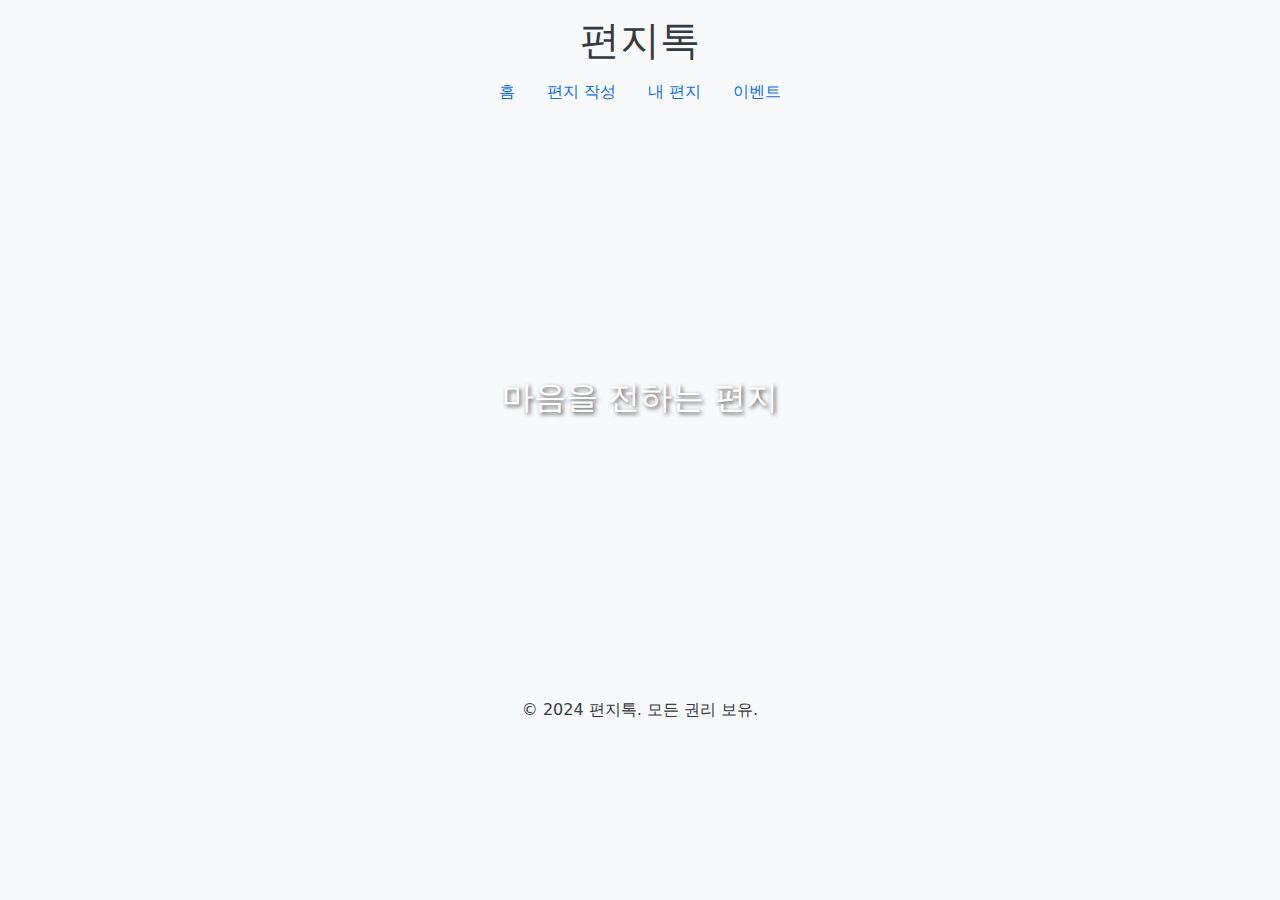
==== src/main/resources/templates/index.html @ f57bc2c8 "Thymeleaf 추가" ====
<!doctype html>
<html lang="ko">
<head>
    <meta charset="UTF-8">
    <meta name="viewport" content="width=device-width, initial-scale=1.0">
    <title>편지톡</title>
    <link rel="stylesheet" href="https://cdn.jsdelivr.net/npm/bootstrap@5.3.3/dist/css/bootstrap.min.css">
    <style>
        body {
            background-color: #f8f9fa;
            color: #343a40;
        }
        .hero {
            background: url('your-background-image.jpg') no-repeat center center;
            background-size: cover;
            height: 50vh;
            display: flex;
            align-items: center;
            justify-content: center;
            color: white;
            text-shadow: 2px 2px 4px rgba(0, 0, 0, 0.7);
        }
    </style>
</head>
<body>

<header class="py-3">
    <div class="container">
        <h1 class="text-center">편지톡</h1>
        <nav class="nav justify-content-center">
            <a class="nav-link active" href="#">홈</a>
            <a class="nav-link" href="letter-form.html">편지 작성</a>
            <a class="nav-link" href="#">내 편지</a>
            <a class="nav-link" href="#">이벤트</a>
        </nav>
    </div>
</header>


<main class="container my-5">
    <div class="hero">
        <h2>마음을 전하는 편지</h2>
    </div>
</main>

<footer class="text-center py-4">
    <p>&copy; 2024 편지톡. 모든 권리 보유.</p>
</footer>

<script src="https://cdn.jsdelivr.net/npm/bootstrap@5.3.3/dist/js/bootstrap.bundle.min.js"></script>
</body>
</html>
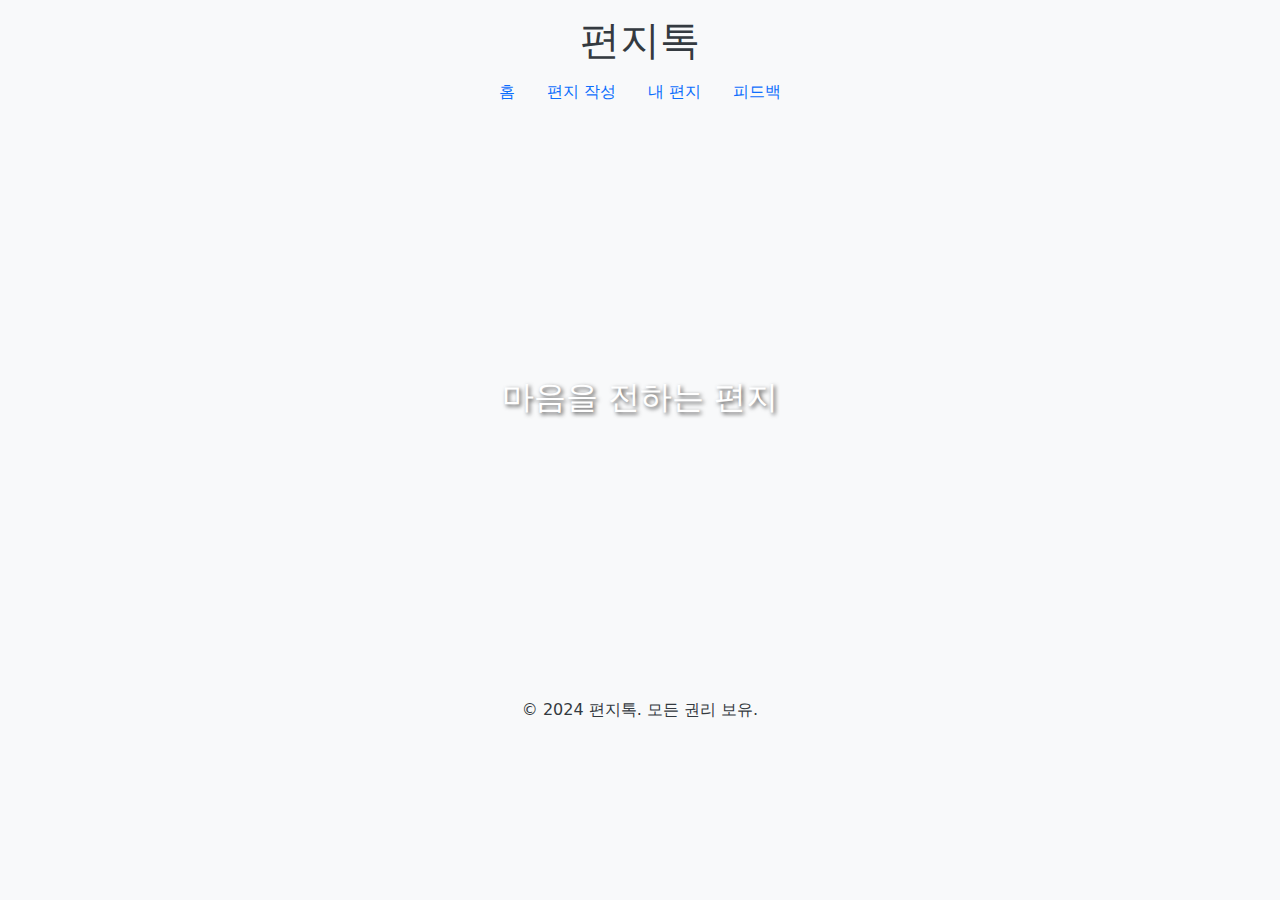
==== commit f0a1dcbd: "Home, Letters" ====
--- a/src/main/resources/templates/index.html
+++ b/src/main/resources/templates/index.html
@@ -1,5 +1,5 @@
 <!doctype html>
-<html lang="ko">
+<html lang="ko" xmlns:th="http://www.thymeleaf.org">
 <head>
     <meta charset="UTF-8">
     <meta name="viewport" content="width=device-width, initial-scale=1.0">
@@ -29,9 +29,9 @@
         <h1 class="text-center">편지톡</h1>
         <nav class="nav justify-content-center">
             <a class="nav-link active" href="#">홈</a>
-            <a class="nav-link" href="letter-form.html">편지 작성</a>
-            <a class="nav-link" href="#">내 편지</a>
-            <a class="nav-link" href="#">이벤트</a>
+            <a class="nav-link" th:href="@{/letters/new}">편지 작성</a>
+            <a class="nav-link" th:href="@{/letters}">내 편지</a>
+            <a class="nav-link" href="#">피드백</a>
         </nav>
     </div>
 </header>
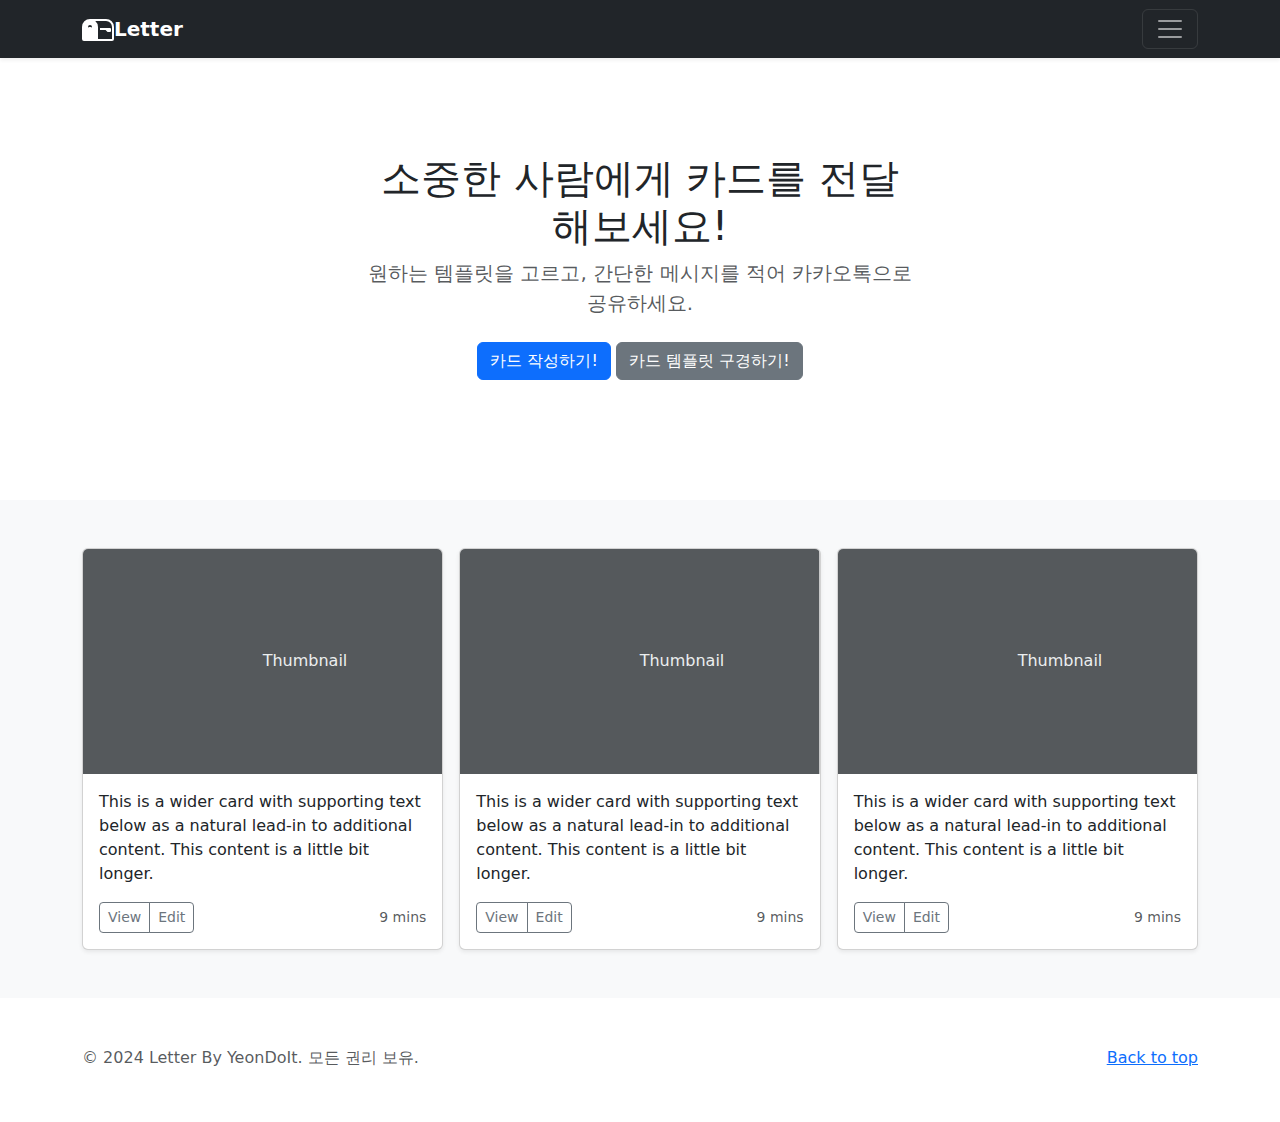
==== commit 4cde3560: "카드 배경이미지 업로드" ====
--- a/src/main/resources/templates/index.html
+++ b/src/main/resources/templates/index.html
@@ -1,52 +1,149 @@
-<!doctype html>
-<html lang="ko" xmlns:th="http://www.thymeleaf.org">
+<!DOCTYPE html>
+<html xmlns:th="http://www.thymeleaf.org" lang="ko">
 <head>
     <meta charset="UTF-8">
     <meta name="viewport" content="width=device-width, initial-scale=1.0">
-    <title>편지톡</title>
-    <link rel="stylesheet" href="https://cdn.jsdelivr.net/npm/bootstrap@5.3.3/dist/css/bootstrap.min.css">
-    <style>
-        body {
-            background-color: #f8f9fa;
-            color: #343a40;
-        }
-        .hero {
-            background: url('your-background-image.jpg') no-repeat center center;
-            background-size: cover;
-            height: 50vh;
-            display: flex;
-            align-items: center;
-            justify-content: center;
-            color: white;
-            text-shadow: 2px 2px 4px rgba(0, 0, 0, 0.7);
-        }
-    </style>
+    <title>Letter Application</title>
+    <!--  부트스트랩  -->
+    <link href="https://cdn.jsdelivr.net/npm/bootstrap@5.3.3/dist/css/bootstrap.min.css" rel="stylesheet"
+          integrity="sha384-QWTKZyjpPEjISv5WaRU9OFeRpok6YctnYmDr5pNlyT2bRjXh0JMhjY6hW+ALEwIH" crossorigin="anonymous">
 </head>
 <body>
-
-<header class="py-3">
-    <div class="container">
-        <h1 class="text-center">편지톡</h1>
-        <nav class="nav justify-content-center">
-            <a class="nav-link active" href="#">홈</a>
-            <a class="nav-link" th:href="@{/letters/new}">편지 작성</a>
-            <a class="nav-link" th:href="@{/letters}">내 편지</a>
-            <a class="nav-link" href="#">피드백</a>
-        </nav>
+<header data-bs-theme="dark">
+    <div class="text-bg-dark collapse" id="navbarHeader" style="">
+        <div class="container">
+            <div class="row">
+                <div class="col-sm-8 col-md-7 py-4">
+                    <h4>About</h4>
+                    <p class="text-body-secondary">크리스마스, 연말, 새해 등의 기념일 축하 메세지를 담아 카드를 만들어 보낼 수 있습니다.</p>
+                </div>
+                <div class="col-sm-4 offset-md-1 py-4">
+                    <h4>Feedback</h4>
+                    <ul class="list-unstyled">
+                        <li><a href="#" class="text-white">Email me</a></li>
+                    </ul>
+                </div>
+            </div>
+        </div>
+    </div>
+    <div class="navbar navbar-dark bg-dark shadow-sm">
+        <div class="container">
+            <a href="/" class="navbar-brand d-flex align-items-center">
+                <svg xmlns="http://www.w3.org/2000/svg" width="32" height="32" fill="currentColor"
+                     class="bi bi-mailbox2" viewBox="0 0 16 16">
+                    <path d="M9 8.5h2.793l.853.854A.5.5 0 0 0 13 9.5h1a.5.5 0 0 0 .5-.5V8a.5.5 0 0 0-.5-.5H9z"/>
+                    <path d="M12 3H4a4 4 0 0 0-4 4v6a1 1 0 0 0 1 1h14a1 1 0 0 0 1-1V7a4 4 0 0 0-4-4M8 7a4 4 0 0 0-1.354-3H12a3 3 0 0 1 3 3v6H8zm-3.415.157C4.42 7.087 4.218 7 4 7s-.42.086-.585.157C3.164 7.264 3 7.334 3 7a1 1 0 0 1 2 0c0 .334-.164.264-.415.157"/>
+                </svg>
+                <strong>Letter</strong>
+            </a>
+            <button class="navbar-toggler collapsed" type="button" data-bs-toggle="collapse"
+                    data-bs-target="#navbarHeader" aria-controls="navbarHeader" aria-expanded="false"
+                    aria-label="Toggle navigation">
+                <span class="navbar-toggler-icon"></span>
+            </button>
+        </div>
     </div>
 </header>
 
-
-<main class="container my-5">
-    <div class="hero">
-        <h2>마음을 전하는 편지</h2>
+<main>
+    <section class="py-5 text-center container">
+        <div class="row py-lg-5">
+            <div class="col-lg-6 col-md-8 mx-auto">
+                <h1 class="fw-light">소중한 사람에게 카드를 전달해보세요!</h1>
+                <p class="lead text-body-secondary">원하는 템플릿을 고르고, 간단한 메시지를 적어 카카오톡으로 공유하세요.</p>
+                <p>
+                    <a href="/letters/start" class="btn btn-primary my-2">카드 작성하기!</a>
+                    <a href="#" class="btn btn-secondary my-2">카드 템플릿 구경하기!</a>
+                </p>
+            </div>
+        </div>
+    </section>
+    <div class="album py-5 bg-body-tertiary">
+        <div class="container">
+            <div class="row row-cols-1 row-cols-sm-2 row-cols-md-3 g-3">
+                <div class="col">
+                    <div class="card shadow-sm">
+                        <svg class="bd-placeholder-img card-img-top" width="100%" height="225"
+                             xmlns="http://www.w3.org/2000/svg" role="img" aria-label="Placeholder: Thumbnail"
+                             preserveAspectRatio="xMidYMid slice" focusable="false">
+                            <title>Placeholder</title>
+                            <rect width="100%" height="100%" fill="#55595c"></rect>
+                            <text x="50%" y="50%" fill="#eceeef" dy=".3em">Thumbnail</text>
+                        </svg>
+                        <div class="card-body">
+                            <p class="card-text">This is a wider card with supporting text below as a natural lead-in to
+                                additional content. This content is a little bit longer.</p>
+                            <div class="d-flex justify-content-between align-items-center">
+                                <div class="btn-group">
+                                    <button type="button" class="btn btn-sm btn-outline-secondary">View</button>
+                                    <button type="button" class="btn btn-sm btn-outline-secondary">Edit</button>
+                                </div>
+                                <small class="text-body-secondary">9 mins</small>
+                            </div>
+                        </div>
+                    </div>
+                </div>
+                <div class="col">
+                    <div class="card shadow-sm">
+                        <svg class="bd-placeholder-img card-img-top" width="100%" height="225"
+                             xmlns="http://www.w3.org/2000/svg" role="img" aria-label="Placeholder: Thumbnail"
+                             preserveAspectRatio="xMidYMid slice" focusable="false">
+                            <title>Placeholder</title>
+                            <rect width="100%" height="100%" fill="#55595c"></rect>
+                            <text x="50%" y="50%" fill="#eceeef" dy=".3em">Thumbnail</text>
+                        </svg>
+                        <div class="card-body">
+                            <p class="card-text">This is a wider card with supporting text below as a natural lead-in to
+                                additional content. This content is a little bit longer.</p>
+                            <div class="d-flex justify-content-between align-items-center">
+                                <div class="btn-group">
+                                    <button type="button" class="btn btn-sm btn-outline-secondary">View</button>
+                                    <button type="button" class="btn btn-sm btn-outline-secondary">Edit</button>
+                                </div>
+                                <small class="text-body-secondary">9 mins</small>
+                            </div>
+                        </div>
+                    </div>
+                </div>
+                <div class="col">
+                    <div class="card shadow-sm">
+                        <svg class="bd-placeholder-img card-img-top" width="100%" height="225"
+                             xmlns="http://www.w3.org/2000/svg" role="img" aria-label="Placeholder: Thumbnail"
+                             preserveAspectRatio="xMidYMid slice" focusable="false">
+                            <title>Placeholder</title>
+                            <rect width="100%" height="100%" fill="#55595c"></rect>
+                            <text x="50%" y="50%" fill="#eceeef" dy=".3em">Thumbnail</text>
+                        </svg>
+                        <div class="card-body">
+                            <p class="card-text">This is a wider card with supporting text below as a natural lead-in to
+                                additional content. This content is a little bit longer.</p>
+                            <div class="d-flex justify-content-between align-items-center">
+                                <div class="btn-group">
+                                    <button type="button" class="btn btn-sm btn-outline-secondary">View</button>
+                                    <button type="button" class="btn btn-sm btn-outline-secondary">Edit</button>
+                                </div>
+                                <small class="text-body-secondary">9 mins</small>
+                            </div>
+                        </div>
+                    </div>
+                </div>
+            </div>
+        </div>
     </div>
 </main>
 
-<footer class="text-center py-4">
-    <p>&copy; 2024 편지톡. 모든 권리 보유.</p>
+<footer class="text-body-secondary py-5">
+    <div class="container">
+        <p class="float-end mb-1">
+            <a href="#">Back to top</a>
+        </p>
+        <p class="mb-1">&copy; 2024 Letter By YeonDoIt. 모든 권리 보유.</p>
+    </div>
 </footer>
 
-<script src="https://cdn.jsdelivr.net/npm/bootstrap@5.3.3/dist/js/bootstrap.bundle.min.js"></script>
+<!--  부트스트랩  -->
+<script src="https://cdn.jsdelivr.net/npm/bootstrap@5.3.3/dist/js/bootstrap.bundle.min.js"
+        integrity="sha384-YvpcrYf0tY3lHB60NNkmXc5s9fDVZLESaAA55NDzOxhy9GkcIdslK1eN7N6jIeHz"
+        crossorigin="anonymous"></script>
 </body>
-</html>
+</html>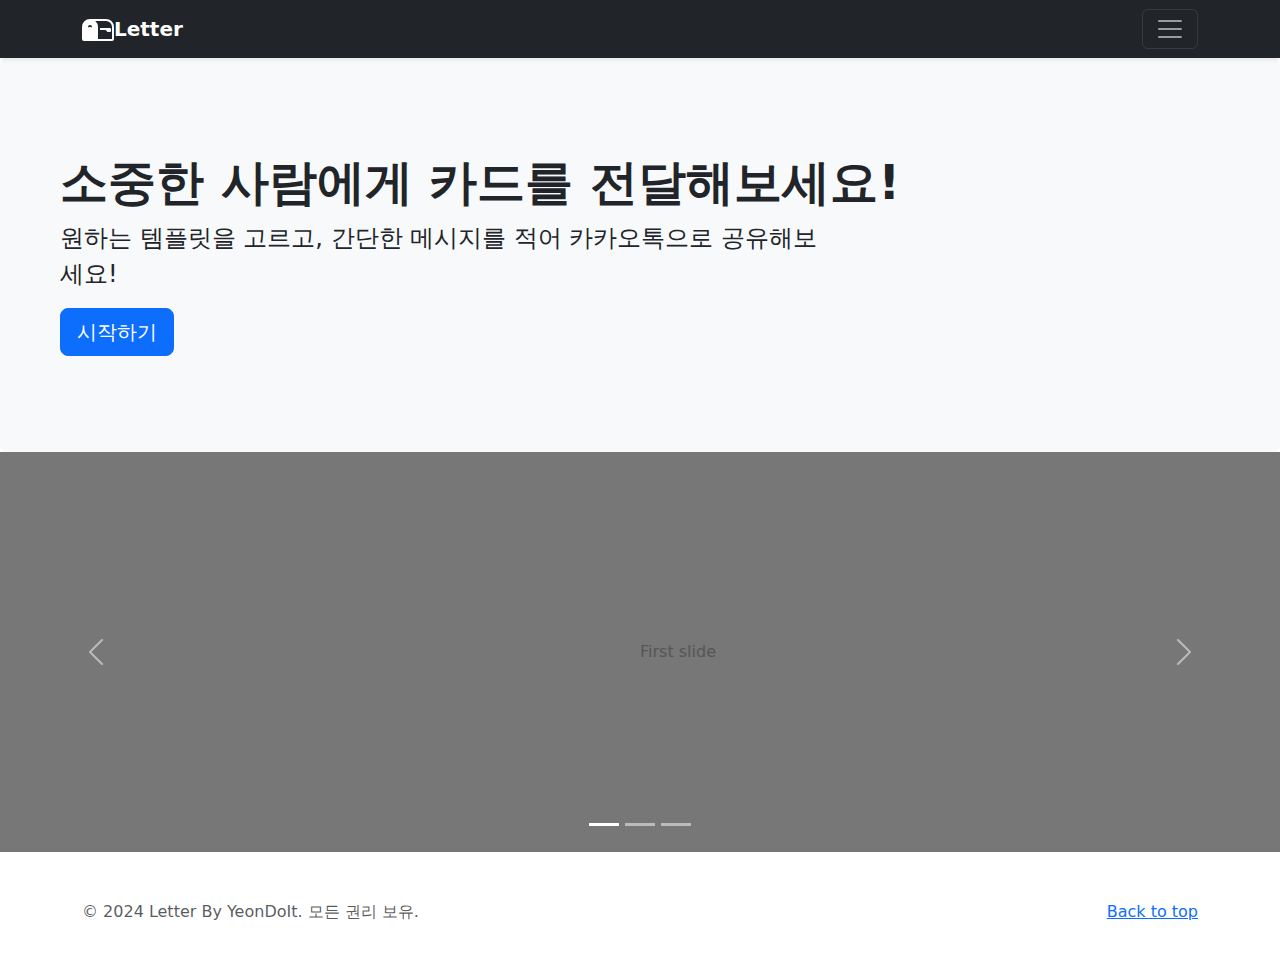
==== commit 9486bb39: "[완료] index.html" ====
--- a/src/main/resources/templates/index.html
+++ b/src/main/resources/templates/index.html
@@ -46,89 +46,38 @@
 </header>
 
 <main>
-    <section class="py-5 text-center container">
-        <div class="row py-lg-5">
-            <div class="col-lg-6 col-md-8 mx-auto">
-                <h1 class="fw-light">소중한 사람에게 카드를 전달해보세요!</h1>
-                <p class="lead text-body-secondary">원하는 템플릿을 고르고, 간단한 메시지를 적어 카카오톡으로 공유하세요.</p>
-                <p>
-                    <a href="/letters/start" class="btn btn-primary my-2">카드 작성하기!</a>
-                    <a href="#" class="btn btn-secondary my-2">카드 템플릿 구경하기!</a>
-                </p>
+    <div class="p-5 bg-body-tertiary rounded-3">
+        <div class="container-fluid py-5">
+            <h1 class="display-5 fw-bold">소중한 사람에게 카드를 전달해보세요!</h1>
+            <p class="col-md-8 fs-4">원하는 템플릿을 고르고, 간단한 메시지를 적어 카카오톡으로 공유해보세요!</p>
+            <a href="/letters/start" class="btn btn-primary btn-lg" type="button">시작하기</a>
+        </div>
+    </div>
+    <div id="carouselExampleIndicators" class="carousel slide">
+        <div class="carousel-indicators">
+            <button type="button" data-bs-target="#carouselExampleIndicators" data-bs-slide-to="0" class="active" aria-label="Slide 1" aria-current="true"></button>
+            <button type="button" data-bs-target="#carouselExampleIndicators" data-bs-slide-to="1" aria-label="Slide 2" class=""></button>
+            <button type="button" data-bs-target="#carouselExampleIndicators" data-bs-slide-to="2" aria-label="Slide 3" class=""></button>
+        </div>
+        <div class="carousel-inner">
+            <div class="carousel-item active">
+                <svg class="bd-placeholder-img bd-placeholder-img-lg d-block w-100" width="800" height="400" xmlns="http://www.w3.org/2000/svg" role="img" aria-label="Placeholder: First slide" preserveAspectRatio="xMidYMid slice" focusable="false"><title>Placeholder</title><rect width="100%" height="100%" fill="#777"></rect><text x="50%" y="50%" fill="#555" dy=".3em">First slide</text></svg>
+            </div>
+            <div class="carousel-item">
+                <svg class="bd-placeholder-img bd-placeholder-img-lg d-block w-100" width="800" height="400" xmlns="http://www.w3.org/2000/svg" role="img" aria-label="Placeholder: Second slide" preserveAspectRatio="xMidYMid slice" focusable="false"><title>Placeholder</title><rect width="100%" height="100%" fill="#666"></rect><text x="50%" y="50%" fill="#444" dy=".3em">Second slide</text></svg>
+            </div>
+            <div class="carousel-item">
+                <svg class="bd-placeholder-img bd-placeholder-img-lg d-block w-100" width="800" height="400" xmlns="http://www.w3.org/2000/svg" role="img" aria-label="Placeholder: Third slide" preserveAspectRatio="xMidYMid slice" focusable="false"><title>Placeholder</title><rect width="100%" height="100%" fill="#555"></rect><text x="50%" y="50%" fill="#333" dy=".3em">Third slide</text></svg>
             </div>
         </div>
-    </section>
-    <div class="album py-5 bg-body-tertiary">
-        <div class="container">
-            <div class="row row-cols-1 row-cols-sm-2 row-cols-md-3 g-3">
-                <div class="col">
-                    <div class="card shadow-sm">
-                        <svg class="bd-placeholder-img card-img-top" width="100%" height="225"
-                             xmlns="http://www.w3.org/2000/svg" role="img" aria-label="Placeholder: Thumbnail"
-                             preserveAspectRatio="xMidYMid slice" focusable="false">
-                            <title>Placeholder</title>
-                            <rect width="100%" height="100%" fill="#55595c"></rect>
-                            <text x="50%" y="50%" fill="#eceeef" dy=".3em">Thumbnail</text>
-                        </svg>
-                        <div class="card-body">
-                            <p class="card-text">This is a wider card with supporting text below as a natural lead-in to
-                                additional content. This content is a little bit longer.</p>
-                            <div class="d-flex justify-content-between align-items-center">
-                                <div class="btn-group">
-                                    <button type="button" class="btn btn-sm btn-outline-secondary">View</button>
-                                    <button type="button" class="btn btn-sm btn-outline-secondary">Edit</button>
-                                </div>
-                                <small class="text-body-secondary">9 mins</small>
-                            </div>
-                        </div>
-                    </div>
-                </div>
-                <div class="col">
-                    <div class="card shadow-sm">
-                        <svg class="bd-placeholder-img card-img-top" width="100%" height="225"
-                             xmlns="http://www.w3.org/2000/svg" role="img" aria-label="Placeholder: Thumbnail"
-                             preserveAspectRatio="xMidYMid slice" focusable="false">
-                            <title>Placeholder</title>
-                            <rect width="100%" height="100%" fill="#55595c"></rect>
-                            <text x="50%" y="50%" fill="#eceeef" dy=".3em">Thumbnail</text>
-                        </svg>
-                        <div class="card-body">
-                            <p class="card-text">This is a wider card with supporting text below as a natural lead-in to
-                                additional content. This content is a little bit longer.</p>
-                            <div class="d-flex justify-content-between align-items-center">
-                                <div class="btn-group">
-                                    <button type="button" class="btn btn-sm btn-outline-secondary">View</button>
-                                    <button type="button" class="btn btn-sm btn-outline-secondary">Edit</button>
-                                </div>
-                                <small class="text-body-secondary">9 mins</small>
-                            </div>
-                        </div>
-                    </div>
-                </div>
-                <div class="col">
-                    <div class="card shadow-sm">
-                        <svg class="bd-placeholder-img card-img-top" width="100%" height="225"
-                             xmlns="http://www.w3.org/2000/svg" role="img" aria-label="Placeholder: Thumbnail"
-                             preserveAspectRatio="xMidYMid slice" focusable="false">
-                            <title>Placeholder</title>
-                            <rect width="100%" height="100%" fill="#55595c"></rect>
-                            <text x="50%" y="50%" fill="#eceeef" dy=".3em">Thumbnail</text>
-                        </svg>
-                        <div class="card-body">
-                            <p class="card-text">This is a wider card with supporting text below as a natural lead-in to
-                                additional content. This content is a little bit longer.</p>
-                            <div class="d-flex justify-content-between align-items-center">
-                                <div class="btn-group">
-                                    <button type="button" class="btn btn-sm btn-outline-secondary">View</button>
-                                    <button type="button" class="btn btn-sm btn-outline-secondary">Edit</button>
-                                </div>
-                                <small class="text-body-secondary">9 mins</small>
-                            </div>
-                        </div>
-                    </div>
-                </div>
-            </div>
-        </div>
+        <button class="carousel-control-prev" type="button" data-bs-target="#carouselExampleIndicators" data-bs-slide="prev">
+            <span class="carousel-control-prev-icon" aria-hidden="true"></span>
+            <span class="visually-hidden">Previous</span>
+        </button>
+        <button class="carousel-control-next" type="button" data-bs-target="#carouselExampleIndicators" data-bs-slide="next">
+            <span class="carousel-control-next-icon" aria-hidden="true"></span>
+            <span class="visually-hidden">Next</span>
+        </button>
     </div>
 </main>
 
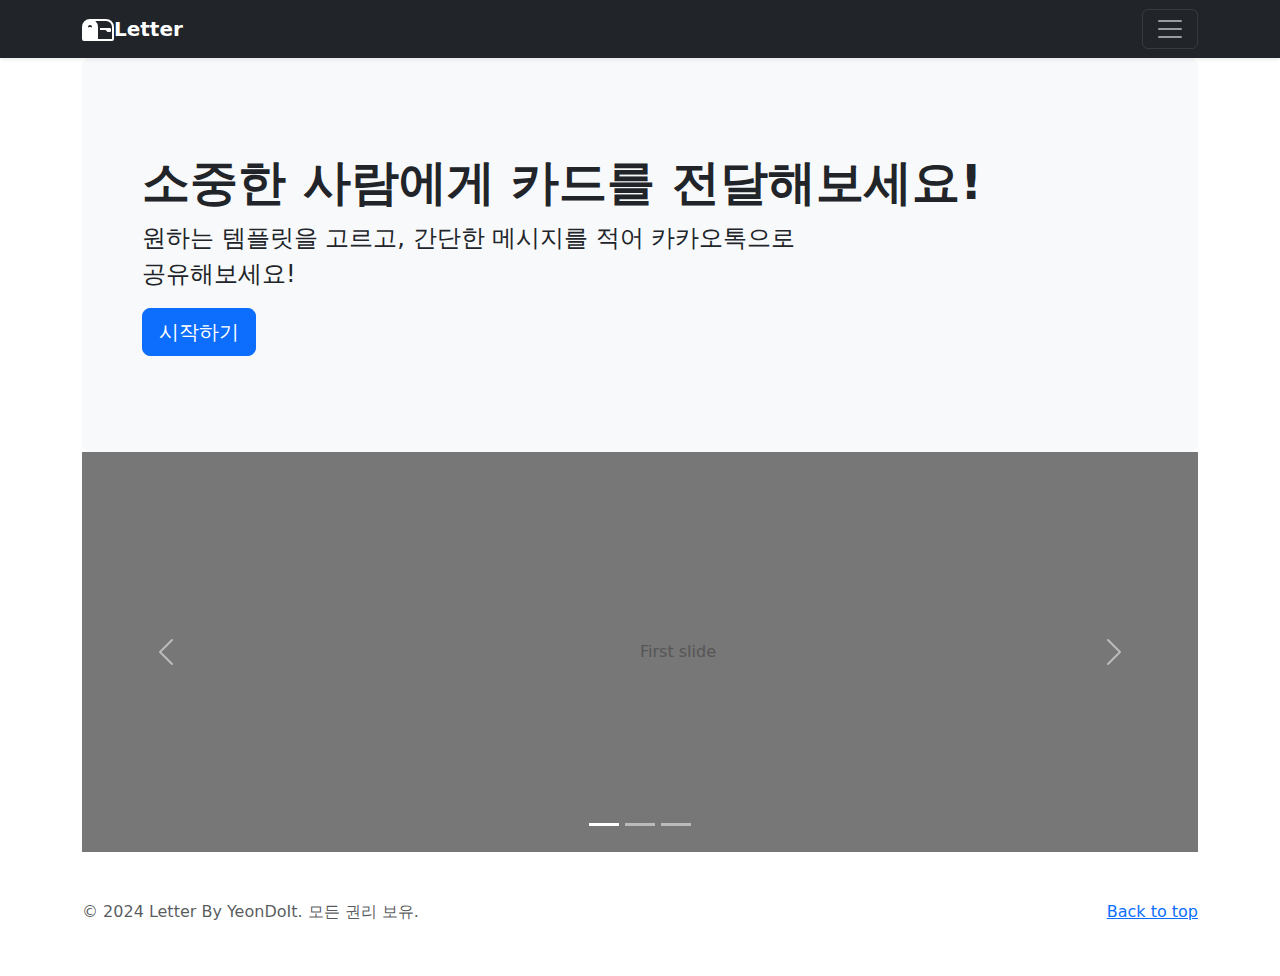
==== commit ce163a6d: "index.html" ====
--- a/src/main/resources/templates/index.html
+++ b/src/main/resources/templates/index.html
@@ -45,7 +45,7 @@
     </div>
 </header>
 
-<main>
+<main class="container">
     <div class="p-5 bg-body-tertiary rounded-3">
         <div class="container-fluid py-5">
             <h1 class="display-5 fw-bold">소중한 사람에게 카드를 전달해보세요!</h1>
